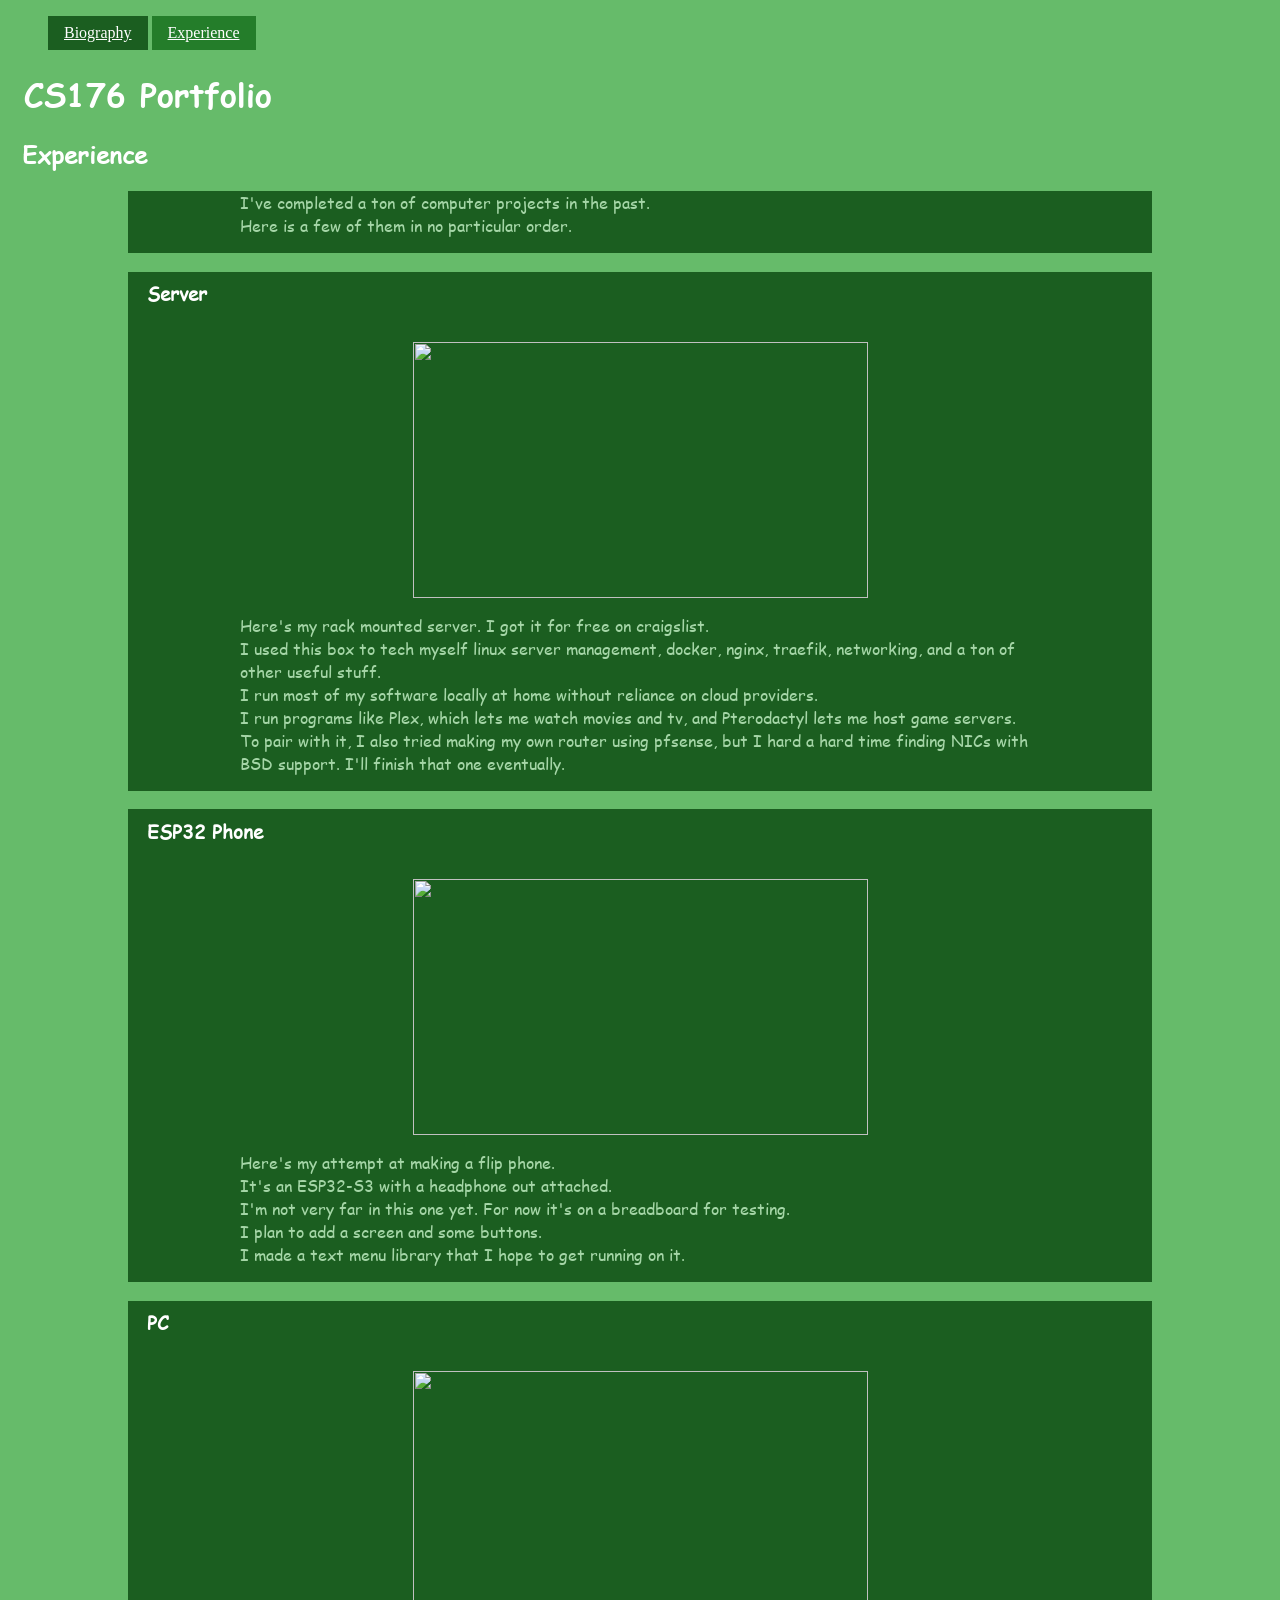
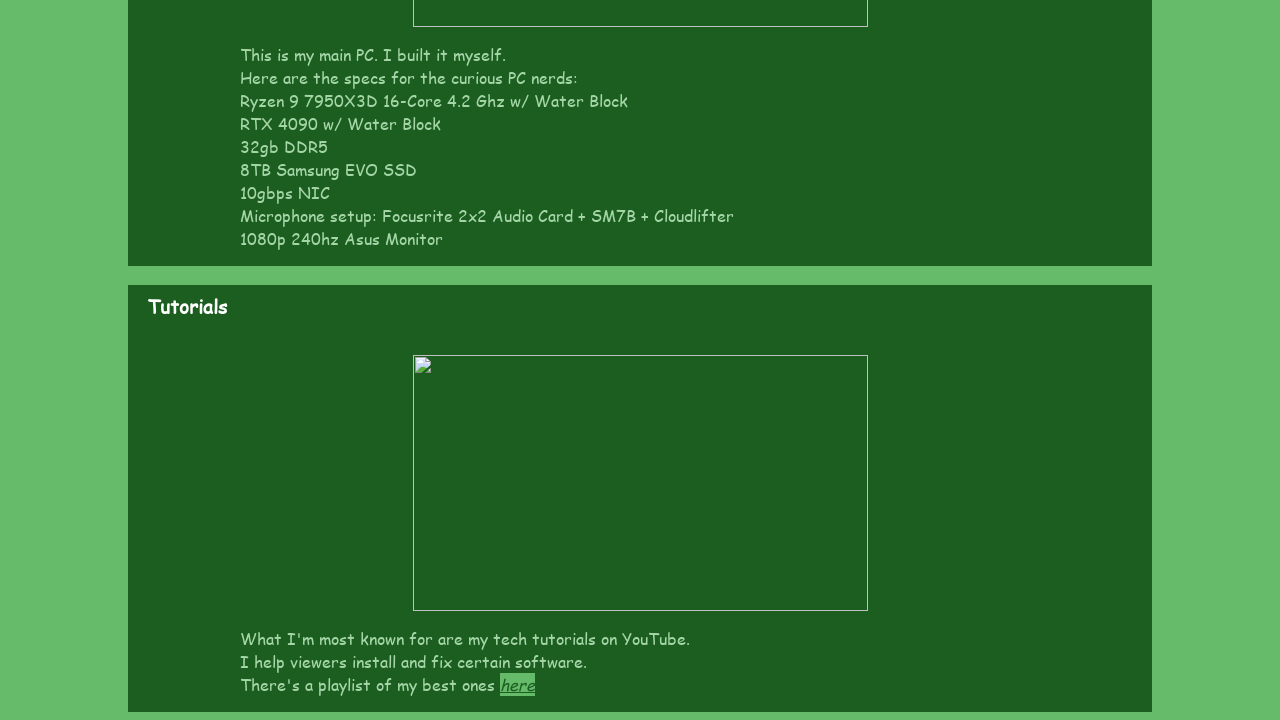
==== experience.html @ 83bbe6c7 "experience page" ====
<!DOCTYPE html>
<html>
    <head>
        <link rel="stylesheet" href="style.css">
    </head>
    <body>
        <nav>
            <ul>
                <li><a href="index.html">Biography</a></li>
                <li><a href="experience.html">Experience</a></li>
            </ul>
        </nav>
        <h1>CS176 Portfolio</h1>
        <h2>Experience</h2>
        <section>
            <p>I've completed a ton of computer projects in the past.</p>
            <p>Here is a few of them in no particular order.</p>
        </section>
        <section>
            <h3>Server</h3>
            <img src="./test.png" width="455px" height="256px">
            <p>Here's my rack mounted server. I got it for free on craigslist.</p>
            <p>I used this box to tech myself linux server management, docker, nginx, traefik, networking, and a ton of other useful stuff.</p>
            <p>I run most of my software locally at home without reliance on cloud providers.</p>
            <p>I run programs like Plex, which lets me watch movies and tv, and Pterodactyl lets me host game servers.</p>
            <p>To pair with it, I also tried making my own router using pfsense, but I hard a hard time finding NICs with BSD support. I'll finish that one eventually.</p>
        </section>
        <section>
            <h3>ESP32 Phone</h3>
            <img src="./test.png" width="455px" height="256px">
            <p>Here's my attempt at making a flip phone.</p>
            <p>It's an ESP32-S3 with a headphone out attached.</p>
            <p>I'm not very far in this one yet. For now it's on a breadboard for testing.</p>
            <p>I plan to add a screen and some buttons.</p>
            <p>I made a text menu library that I hope to get running on it.</p>
        </section>
        <section>
            <h3>PC</h3>
            <img src="./test.png" width="455px" height="256px">
            <p>This is my main PC. I built it myself.</p>
            <p>Here are the specs for the curious PC nerds:</p>
            <p>Ryzen 9 7950X3D 16-Core 4.2 Ghz w/ Water Block</p>
            <p>RTX 4090 w/ Water Block</p>
            <p>32gb DDR5</p>
            <p>8TB Samsung EVO SSD</p>
            <p>10gbps NIC</p>
            <p>Microphone setup: Focusrite 2x2 Audio Card + SM7B + Cloudlifter</p>
            <p>1080p 240hz Asus Monitor</p>
        </section>
        <section>
            <h3>Tutorials</h3>
            <img src="./test.png" width="455px" height="256px">
            <p>What I'm most known for are my tech tutorials on YouTube.</p>
            <p>I help viewers install and fix certain software.</p>
            <p>There's a playlist of my best ones <a href="https://www.youtube.com/playlist?list=PLI_nzR1k6QJC79j-F2oBkHfWC9M5S6UIz">here</a></p>
        </section>
    </body>
</html>
---- style.css ----
@font-face {
    font-family: ComicSansMS;
    src: url(COMIC.TTF);
}
@font-face {
    font-family: ComicSansMSBold;
    src: url(COMICBD.TTF);
    font-weight: bold;
}
body {
    background-color: #66BB6A;
}
section {
    background-color: #1B5E20;
    display: block;
    margin: auto;
    width: 64em;
    color: #A5D6A7;
    margin-bottom: 0.5em;
    padding-bottom: 1em;
}   

p {
    font-family: ComicSansMS;
    width: 800px;
    margin: auto;
}
h1 {
    font-family: ComicSansMSBold;
    color: #ffffff;
    margin-left: 0.5em;
}
h2 {
    font-family: ComicSansMS;
    color: #ffffff;
    margin-left: 0.6em;
}
h3 {
    font-family: ComicSansMS;
    color: #ffffff;
}
h4 {
    font-family: ComicSansMS;
    color: #ffffff;
}
section a {
    font-style:oblique;
    color: #1B5E20;
    background-color: #66BB6A;
    transition: 0.3s;
}
section a:hover {
    font-style: normal;
    text-decoration: none;
    color: #1B5E20;
    background-color: #E8F5E9;
    transition: 0.3s;
    padding-left: 1em;
    padding-right: 1em;
}
section > h3 {
    margin: -1em;
    padding-top: -0.5em;
}
section > h3 {
    margin: 1em;
    padding-top: 0.5em;
}

img {
    display: block;
    margin: auto;
    padding: 1em;
}


nav > ul {
    list-style: none;
}
nav li {
    display: inline-block;
}
li > a {
    display: inline-block;
    background-color: #1B5E20;
    color: #ffffff;
    padding-top: 0.5em;
    padding-bottom: 0.5em;
    padding-left: 1em;
    padding-right: 1em;
    transition: 0.3s;
}

li > a:hover {
    padding-top: 1em;
    padding-bottom: 1em;
    padding-left: 1.5em;
    padding-right: 1.5em;
    color: #1B5E20;
    background-color: #E8F5E9;
    transition: 0.3s;
}

nav li:nth-child(2n) > a {
    background-color: #247d2a;
}

nav li:nth-child(2n) > a:hover {
    color: #1B5E20;
    background-color: #E8F5E9;
}
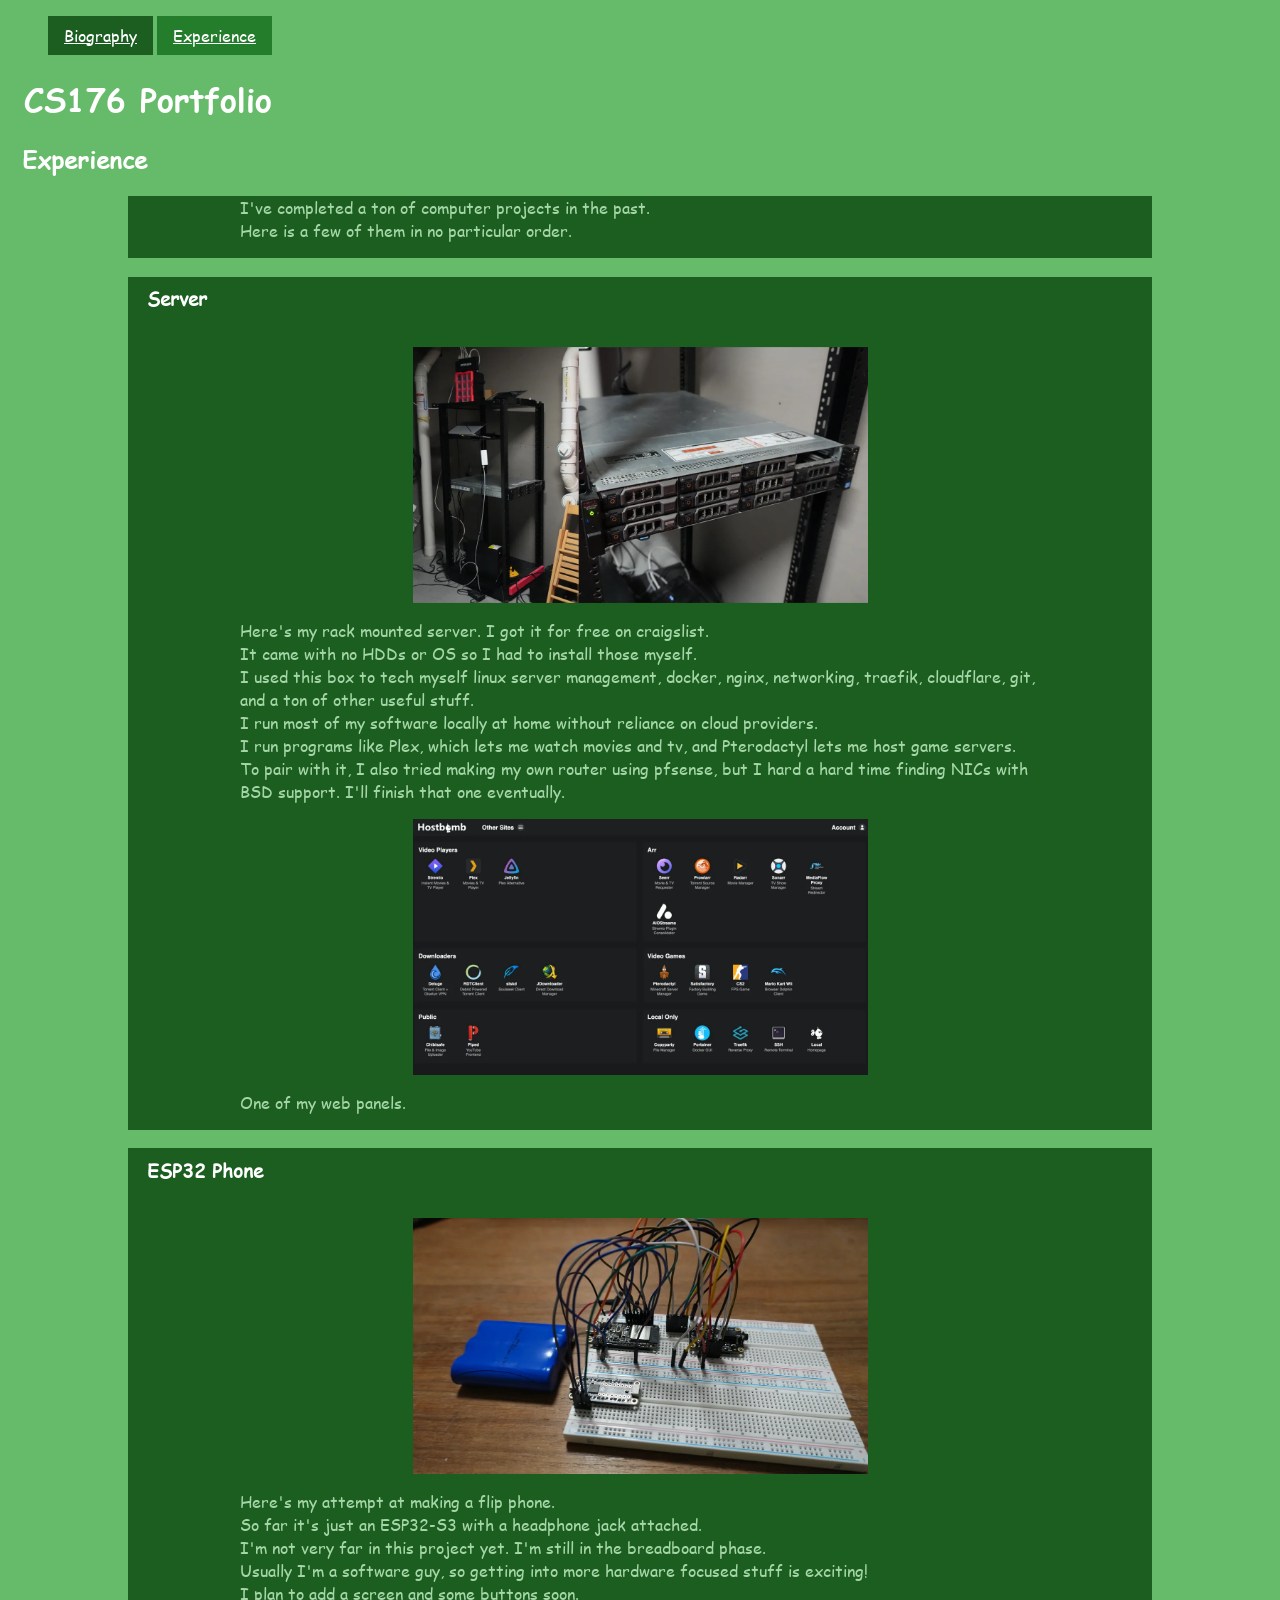
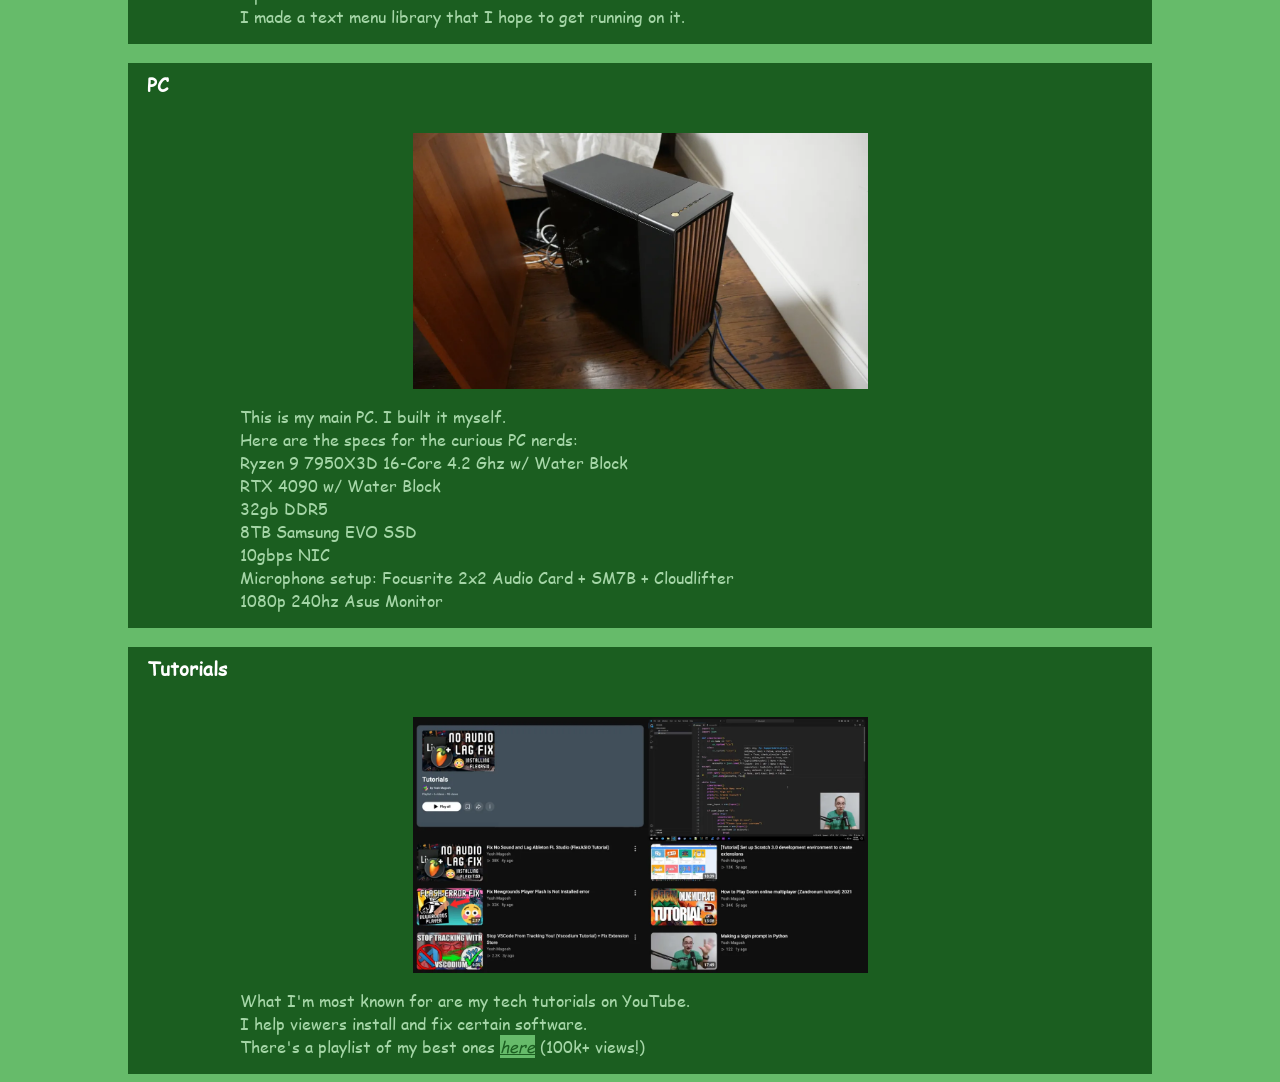
==== commit 39014524: "images, hover effect" ====
--- a/experience.html
+++ b/experience.html
@@ -18,25 +18,29 @@
         </section>
         <section>
             <h3>Server</h3>
-            <img src="./test.png" width="455px" height="256px">
+            <img src="./images/server.webp" width="455px" height="256px">
             <p>Here's my rack mounted server. I got it for free on craigslist.</p>
-            <p>I used this box to tech myself linux server management, docker, nginx, traefik, networking, and a ton of other useful stuff.</p>
+            <p>It came with no HDDs or OS so I had to install those myself.</p>
+            <p>I used this box to tech myself linux server management, docker, nginx, networking, traefik, cloudflare, git, and a ton of other useful stuff.</p>
             <p>I run most of my software locally at home without reliance on cloud providers.</p>
             <p>I run programs like Plex, which lets me watch movies and tv, and Pterodactyl lets me host game servers.</p>
             <p>To pair with it, I also tried making my own router using pfsense, but I hard a hard time finding NICs with BSD support. I'll finish that one eventually.</p>
+            <img src="./images/webpanel.webp" width="455px" height="256px">
+            <p>One of my web panels.</p>
         </section>
         <section>
             <h3>ESP32 Phone</h3>
-            <img src="./test.png" width="455px" height="256px">
+            <img src="./images/phone.webp" width="455px" height="256px">
             <p>Here's my attempt at making a flip phone.</p>
-            <p>It's an ESP32-S3 with a headphone out attached.</p>
-            <p>I'm not very far in this one yet. For now it's on a breadboard for testing.</p>
-            <p>I plan to add a screen and some buttons.</p>
+            <p>So far it's just an ESP32-S3 with a headphone jack attached.</p>
+            <p>I'm not very far in this project yet. I'm still in the breadboard phase.</p>
+            <p>Usually I'm a software guy, so getting into more hardware focused stuff is exciting!</p>
+            <p>I plan to add a screen and some buttons soon.</p>
             <p>I made a text menu library that I hope to get running on it.</p>
         </section>
         <section>
             <h3>PC</h3>
-            <img src="./test.png" width="455px" height="256px">
+            <img src="./images/pc.webp" width="455px" height="256px">
             <p>This is my main PC. I built it myself.</p>
             <p>Here are the specs for the curious PC nerds:</p>
             <p>Ryzen 9 7950X3D 16-Core 4.2 Ghz w/ Water Block</p>
@@ -49,10 +53,10 @@
         </section>
         <section>
             <h3>Tutorials</h3>
-            <img src="./test.png" width="455px" height="256px">
+            <img src="./images/tutorials.webp" width="455px" height="256px">
             <p>What I'm most known for are my tech tutorials on YouTube.</p>
             <p>I help viewers install and fix certain software.</p>
-            <p>There's a playlist of my best ones <a href="https://www.youtube.com/playlist?list=PLI_nzR1k6QJC79j-F2oBkHfWC9M5S6UIz">here</a></p>
+            <p>There's a playlist of my best ones <a href="https://www.youtube.com/playlist?list=PLI_nzR1k6QJC79j-F2oBkHfWC9M5S6UIz">here</a> (100k+ views!)</p>
         </section>
     </body>
 </html>
--- a/style.css
+++ b/style.css
@@ -19,7 +19,9 @@
     margin-bottom: 0.5em;
     padding-bottom: 1em;
 }   
-
+li a {
+    font-family: ComicSansMS;
+}
 p {
     font-family: ComicSansMS;
     width: 800px;
@@ -108,4 +110,32 @@
 nav li:nth-child(2n) > a:hover {
     color: #1B5E20;
     background-color: #E8F5E9;
+}
+@keyframes rainbow {
+    0% {
+        border-color: red;
+    }
+    16% {
+        border-color: orange;
+    }
+    32% {
+        border-color: yellow;
+    }
+    48% {
+        border-color: green;
+    }
+    64% {
+        border-color: blue;
+    }
+    80% {
+        border-color: indigo;
+    }
+    100% {
+        border-color: violet;
+    }
+}
+
+img:hover {
+    border-style:double;
+    animation: rainbow 0.7s infinite;
 }
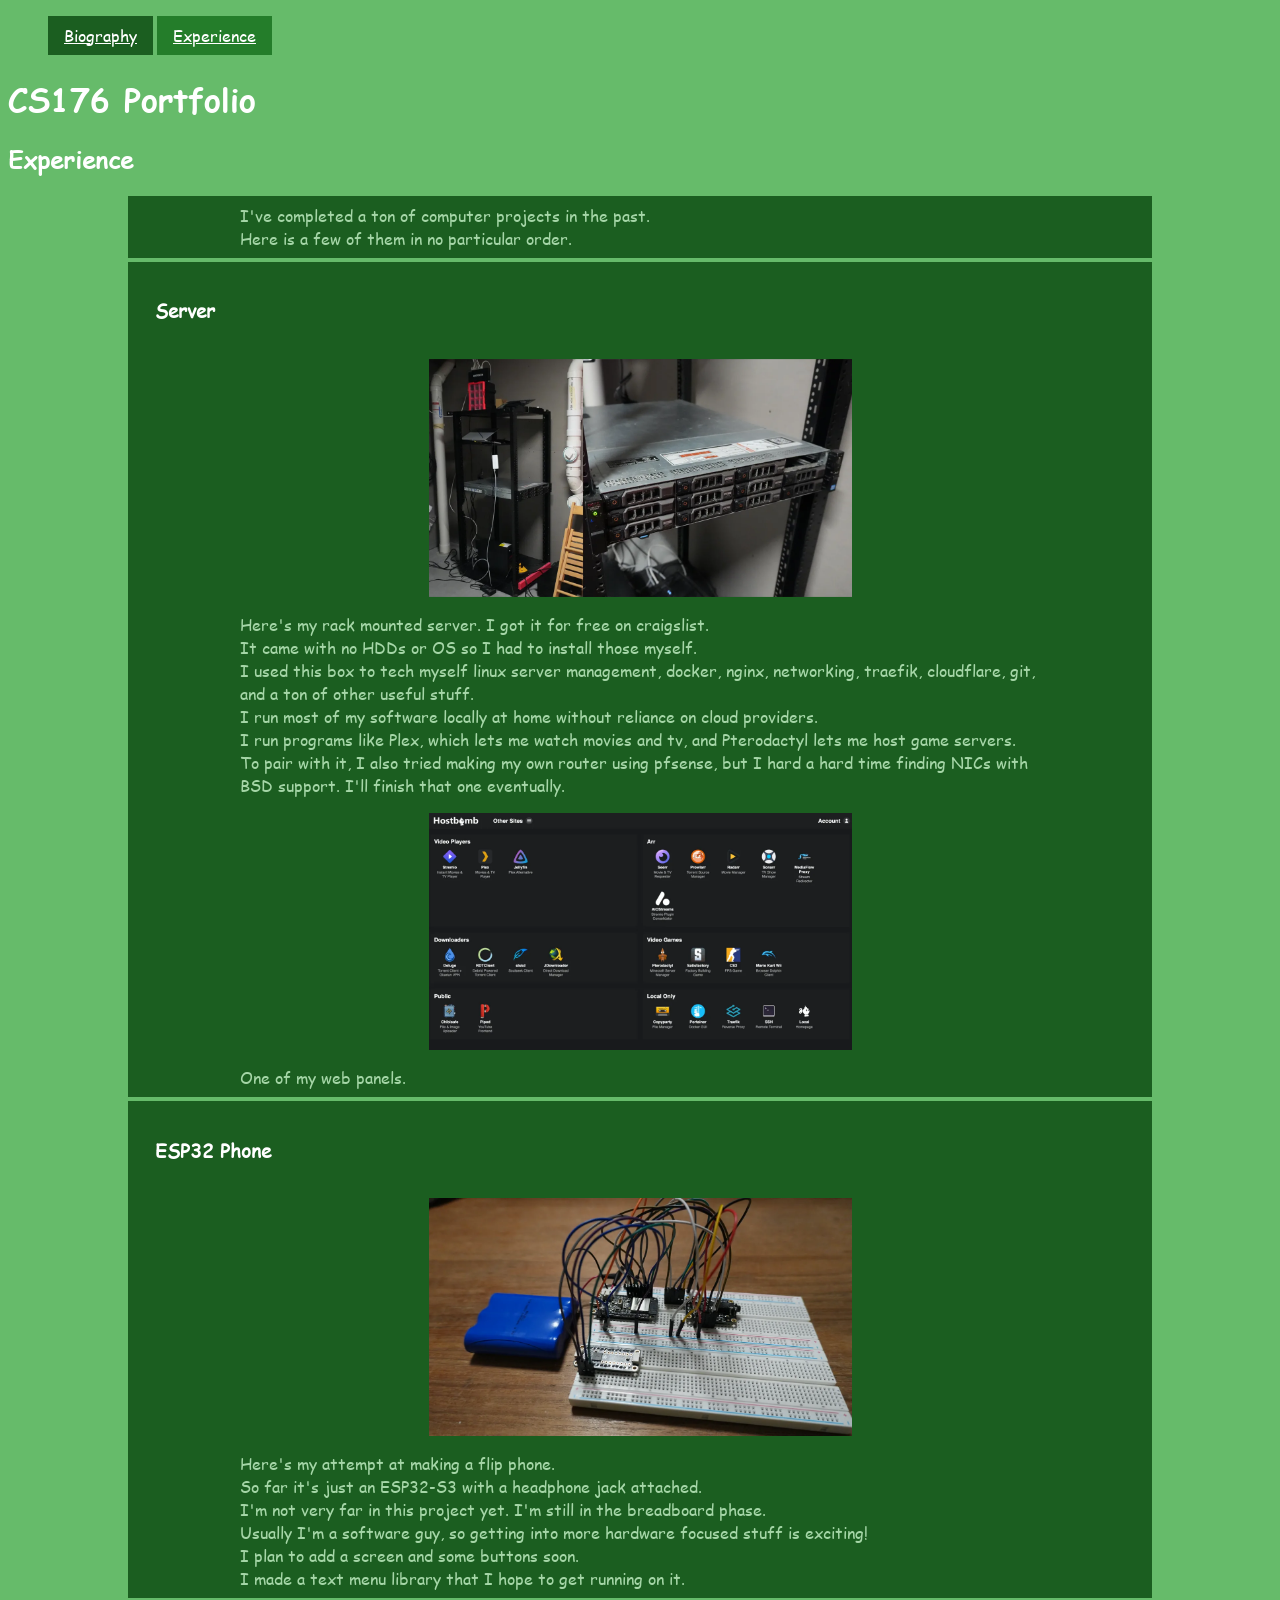
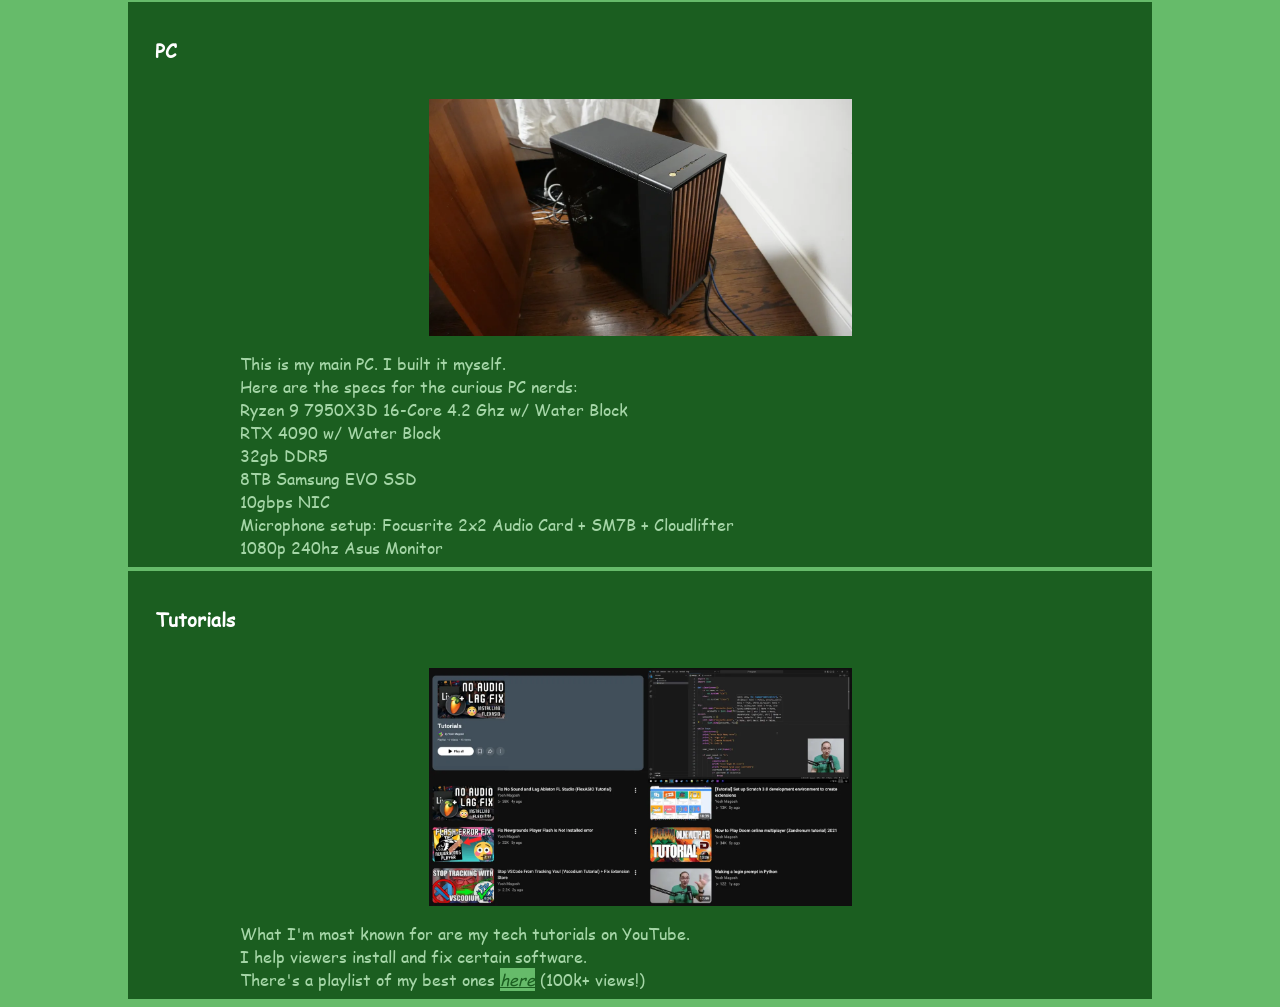
==== commit 21ce3ecf: "lang en" ====
--- a/experience.html
+++ b/experience.html
@@ -1,5 +1,5 @@
 <!DOCTYPE html>
-<html>
+<html lang="en">
     <head>
         <link rel="stylesheet" href="style.css">
     </head>
@@ -18,19 +18,19 @@
         </section>
         <section>
             <h3>Server</h3>
-            <img src="./images/server.webp" width="455px" height="256px">
+            <img src="./images/server.webp" alt="Picture of an old rack mounted server." width="455px" height="256px">
             <p>Here's my rack mounted server. I got it for free on craigslist.</p>
             <p>It came with no HDDs or OS so I had to install those myself.</p>
             <p>I used this box to tech myself linux server management, docker, nginx, networking, traefik, cloudflare, git, and a ton of other useful stuff.</p>
             <p>I run most of my software locally at home without reliance on cloud providers.</p>
             <p>I run programs like Plex, which lets me watch movies and tv, and Pterodactyl lets me host game servers.</p>
             <p>To pair with it, I also tried making my own router using pfsense, but I hard a hard time finding NICs with BSD support. I'll finish that one eventually.</p>
-            <img src="./images/webpanel.webp" width="455px" height="256px">
+            <img src="./images/webpanel.webp" alt="Screenshot of a grid of website icons." width="455px" height="256px">
             <p>One of my web panels.</p>
         </section>
         <section>
             <h3>ESP32 Phone</h3>
-            <img src="./images/phone.webp" width="455px" height="256px">
+            <img src="./images/phone.webp" alt="Picture of a breadboard with tangled wires attached." width="455px" height="256px">
             <p>Here's my attempt at making a flip phone.</p>
             <p>So far it's just an ESP32-S3 with a headphone jack attached.</p>
             <p>I'm not very far in this project yet. I'm still in the breadboard phase.</p>
@@ -40,7 +40,7 @@
         </section>
         <section>
             <h3>PC</h3>
-            <img src="./images/pc.webp" width="455px" height="256px">
+            <img src="./images/pc.webp" alt="Picture of a black PC tower with wood accents." width="455px" height="256px">
             <p>This is my main PC. I built it myself.</p>
             <p>Here are the specs for the curious PC nerds:</p>
             <p>Ryzen 9 7950X3D 16-Core 4.2 Ghz w/ Water Block</p>
@@ -53,7 +53,7 @@
         </section>
         <section>
             <h3>Tutorials</h3>
-            <img src="./images/tutorials.webp" width="455px" height="256px">
+            <img src="./images/tutorials.webp" alt="Screenshot of a YouTube playlist called Tutorials." width="455px" height="256px">
             <p>What I'm most known for are my tech tutorials on YouTube.</p>
             <p>I help viewers install and fix certain software.</p>
             <p>There's a playlist of my best ones <a href="https://www.youtube.com/playlist?list=PLI_nzR1k6QJC79j-F2oBkHfWC9M5S6UIz">here</a> (100k+ views!)</p>
--- a/style.css
+++ b/style.css
@@ -11,31 +11,32 @@
     background-color: #66BB6A;
 }
 section {
+    box-sizing: border-box; /* fixes horizontal scroll coming back again :P */
     background-color: #1B5E20;
     display: block;
     margin: auto;
-    width: 64em;
+    max-width: 64em;
+    width: 100%;
     color: #A5D6A7;
-    margin-bottom: 0.5em;
-    padding-bottom: 1em;
+    margin-top: 0.25em;
+    margin-bottom: 0.25em;
+    padding: 0.5em;
 }   
 li a {
     font-family: ComicSansMS;
 }
 p {
     font-family: ComicSansMS;
-    width: 800px;
+    max-width: 800px;
     margin: auto;
 }
 h1 {
     font-family: ComicSansMSBold;
     color: #ffffff;
-    margin-left: 0.5em;
 }
 h2 {
     font-family: ComicSansMS;
     color: #ffffff;
-    margin-left: 0.6em;
 }
 h3 {
     font-family: ComicSansMS;
@@ -70,9 +71,12 @@
 }
 
 img {
+    max-width: 100%;
+    height: auto;
     display: block;
     margin: auto;
     padding: 1em;
+    box-sizing: border-box; /* dis fixed the horizontall scroll appearing on img hover*/
 }
 
 
@@ -138,4 +142,17 @@
 img:hover {
     border-style:double;
     animation: rainbow 0.7s infinite;
+}
+/* Can have different style when printed!!!1*/
+@media print {
+    section {
+        background-color: #FFFFFF;
+        color: #000000;
+    }
+    nav {
+        display: none;
+    }
+    section a {
+        color: black /* links were still colored when printed, fixed*/
+    }
 }
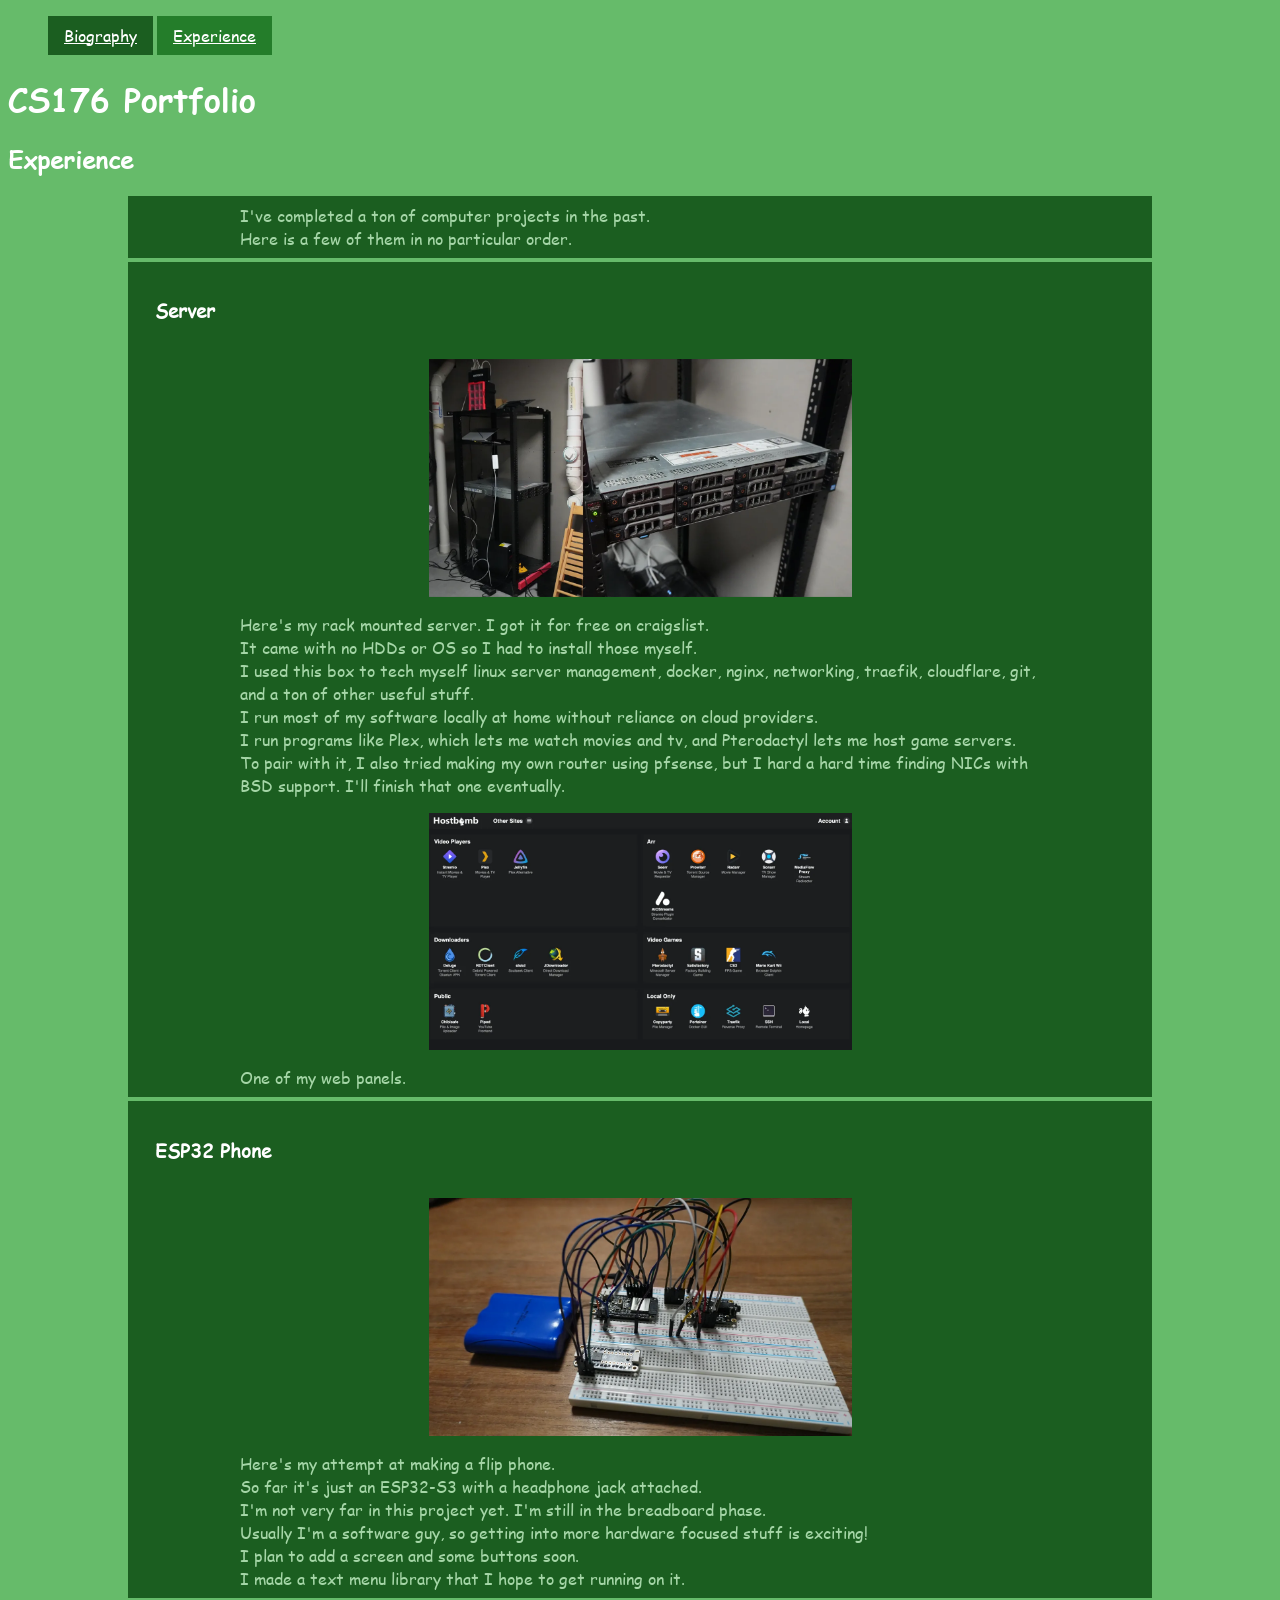
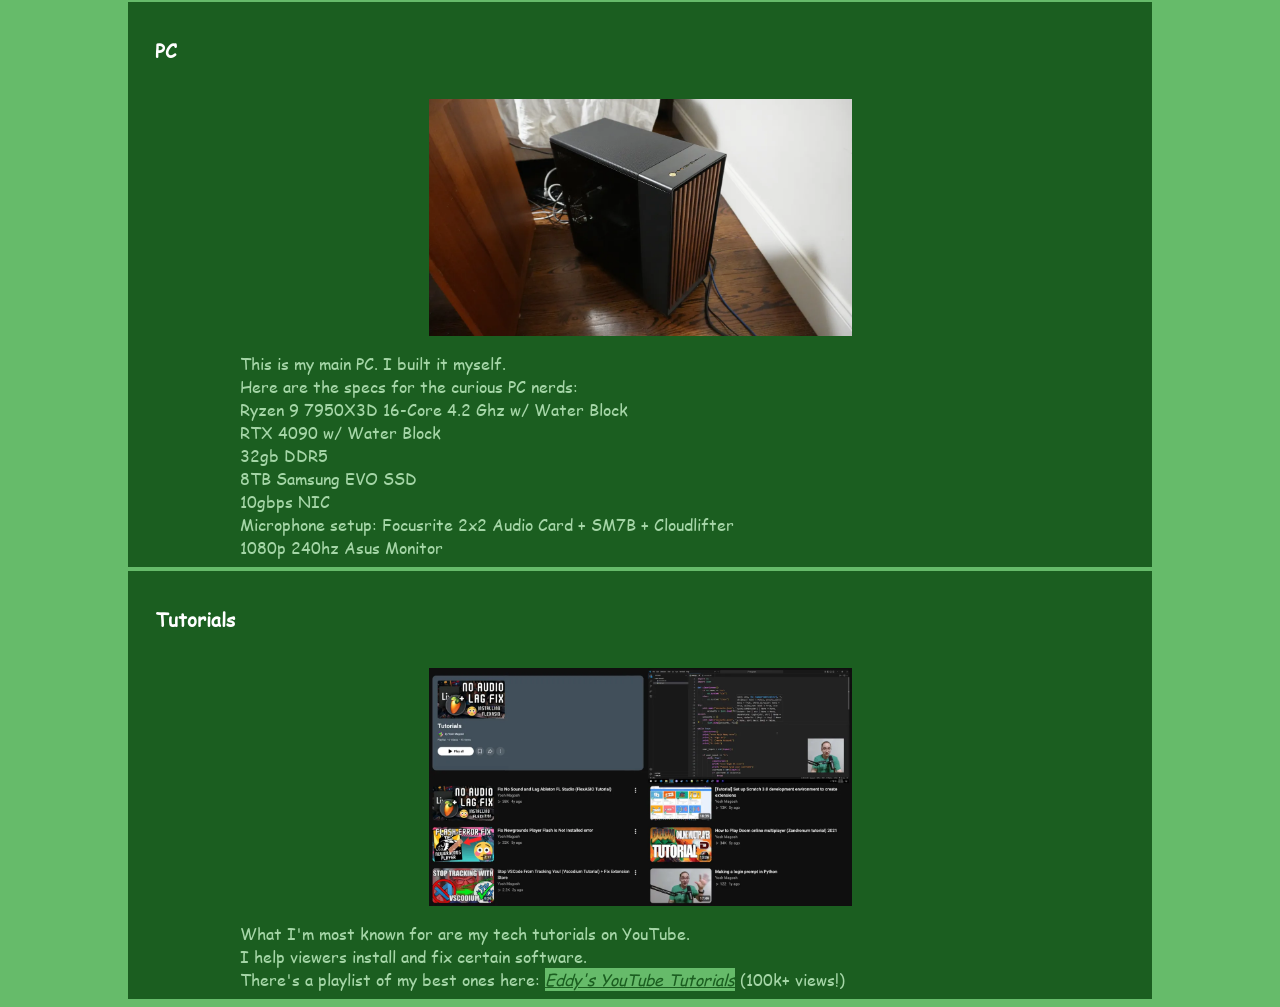
==== commit c24fed30: "added roles, main and navigation" ====
--- a/experience.html
+++ b/experience.html
@@ -2,61 +2,64 @@
 <html lang="en">
     <head>
         <link rel="stylesheet" href="style.css">
+        <title>Experience</title>
     </head>
     <body>
-        <nav>
+        <nav role="navigation">
             <ul>
                 <li><a href="index.html">Biography</a></li>
                 <li><a href="experience.html">Experience</a></li>
             </ul>
         </nav>
-        <h1>CS176 Portfolio</h1>
-        <h2>Experience</h2>
-        <section>
-            <p>I've completed a ton of computer projects in the past.</p>
-            <p>Here is a few of them in no particular order.</p>
-        </section>
-        <section>
-            <h3>Server</h3>
-            <img src="./images/server.webp" alt="Picture of an old rack mounted server." width="455px" height="256px">
-            <p>Here's my rack mounted server. I got it for free on craigslist.</p>
-            <p>It came with no HDDs or OS so I had to install those myself.</p>
-            <p>I used this box to tech myself linux server management, docker, nginx, networking, traefik, cloudflare, git, and a ton of other useful stuff.</p>
-            <p>I run most of my software locally at home without reliance on cloud providers.</p>
-            <p>I run programs like Plex, which lets me watch movies and tv, and Pterodactyl lets me host game servers.</p>
-            <p>To pair with it, I also tried making my own router using pfsense, but I hard a hard time finding NICs with BSD support. I'll finish that one eventually.</p>
-            <img src="./images/webpanel.webp" alt="Screenshot of a grid of website icons." width="455px" height="256px">
-            <p>One of my web panels.</p>
-        </section>
-        <section>
-            <h3>ESP32 Phone</h3>
-            <img src="./images/phone.webp" alt="Picture of a breadboard with tangled wires attached." width="455px" height="256px">
-            <p>Here's my attempt at making a flip phone.</p>
-            <p>So far it's just an ESP32-S3 with a headphone jack attached.</p>
-            <p>I'm not very far in this project yet. I'm still in the breadboard phase.</p>
-            <p>Usually I'm a software guy, so getting into more hardware focused stuff is exciting!</p>
-            <p>I plan to add a screen and some buttons soon.</p>
-            <p>I made a text menu library that I hope to get running on it.</p>
-        </section>
-        <section>
-            <h3>PC</h3>
-            <img src="./images/pc.webp" alt="Picture of a black PC tower with wood accents." width="455px" height="256px">
-            <p>This is my main PC. I built it myself.</p>
-            <p>Here are the specs for the curious PC nerds:</p>
-            <p>Ryzen 9 7950X3D 16-Core 4.2 Ghz w/ Water Block</p>
-            <p>RTX 4090 w/ Water Block</p>
-            <p>32gb DDR5</p>
-            <p>8TB Samsung EVO SSD</p>
-            <p>10gbps NIC</p>
-            <p>Microphone setup: Focusrite 2x2 Audio Card + SM7B + Cloudlifter</p>
-            <p>1080p 240hz Asus Monitor</p>
-        </section>
-        <section>
-            <h3>Tutorials</h3>
-            <img src="./images/tutorials.webp" alt="Screenshot of a YouTube playlist called Tutorials." width="455px" height="256px">
-            <p>What I'm most known for are my tech tutorials on YouTube.</p>
-            <p>I help viewers install and fix certain software.</p>
-            <p>There's a playlist of my best ones <a href="https://www.youtube.com/playlist?list=PLI_nzR1k6QJC79j-F2oBkHfWC9M5S6UIz">here</a> (100k+ views!)</p>
-        </section>
+        <main role="main">
+            <h1>CS176 Portfolio</h1>
+            <h2>Experience</h2>
+            <section>
+                <p>I've completed a ton of computer projects in the past.</p>
+                <p>Here is a few of them in no particular order.</p>
+            </section>
+            <section>
+                <h3>Server</h3>
+                <img src="./images/server.webp" alt="Picture of an old rack mounted server." width="455px" height="256px">
+                <p>Here's my rack mounted server. I got it for free on craigslist.</p>
+                <p>It came with no HDDs or OS so I had to install those myself.</p>
+                <p>I used this box to tech myself linux server management, docker, nginx, networking, traefik, cloudflare, git, and a ton of other useful stuff.</p>
+                <p>I run most of my software locally at home without reliance on cloud providers.</p>
+                <p>I run programs like Plex, which lets me watch movies and tv, and Pterodactyl lets me host game servers.</p>
+                <p>To pair with it, I also tried making my own router using pfsense, but I hard a hard time finding NICs with BSD support. I'll finish that one eventually.</p>
+                <img src="./images/webpanel.webp" alt="Screenshot of a grid of website icons." width="455px" height="256px">
+                <p>One of my web panels.</p>
+            </section>
+            <section>
+                <h3>ESP32 Phone</h3>
+                <img src="./images/phone.webp" alt="Picture of a breadboard with tangled wires attached." width="455px" height="256px">
+                <p>Here's my attempt at making a flip phone.</p>
+                <p>So far it's just an ESP32-S3 with a headphone jack attached.</p>
+                <p>I'm not very far in this project yet. I'm still in the breadboard phase.</p>
+                <p>Usually I'm a software guy, so getting into more hardware focused stuff is exciting!</p>
+                <p>I plan to add a screen and some buttons soon.</p>
+                <p>I made a text menu library that I hope to get running on it.</p>
+            </section>
+            <section>
+                <h3>PC</h3>
+                <img src="./images/pc.webp" alt="Picture of a black PC tower with wood accents." width="455px" height="256px">
+                <p>This is my main PC. I built it myself.</p>
+                <p>Here are the specs for the curious PC nerds:</p>
+                <p>Ryzen 9 7950X3D 16-Core 4.2 Ghz w/ Water Block</p>
+                <p>RTX 4090 w/ Water Block</p>
+                <p>32gb DDR5</p>
+                <p>8TB Samsung EVO SSD</p>
+                <p>10gbps NIC</p>
+                <p>Microphone setup: Focusrite 2x2 Audio Card + SM7B + Cloudlifter</p>
+                <p>1080p 240hz Asus Monitor</p>
+            </section>
+            <section>
+                <h3>Tutorials</h3>
+                <img src="./images/tutorials.webp" alt="Screenshot of a YouTube playlist called Tutorials." width="455px" height="256px">
+                <p>What I'm most known for are my tech tutorials on YouTube.</p>
+                <p>I help viewers install and fix certain software.</p>
+                <p>There's a playlist of my best ones here: <a href="https://www.youtube.com/playlist?list=PLI_nzR1k6QJC79j-F2oBkHfWC9M5S6UIz">Eddy's YouTube Tutorials</a> (100k+ views!)</p>
+            </section>
+        </main>
     </body>
 </html>
